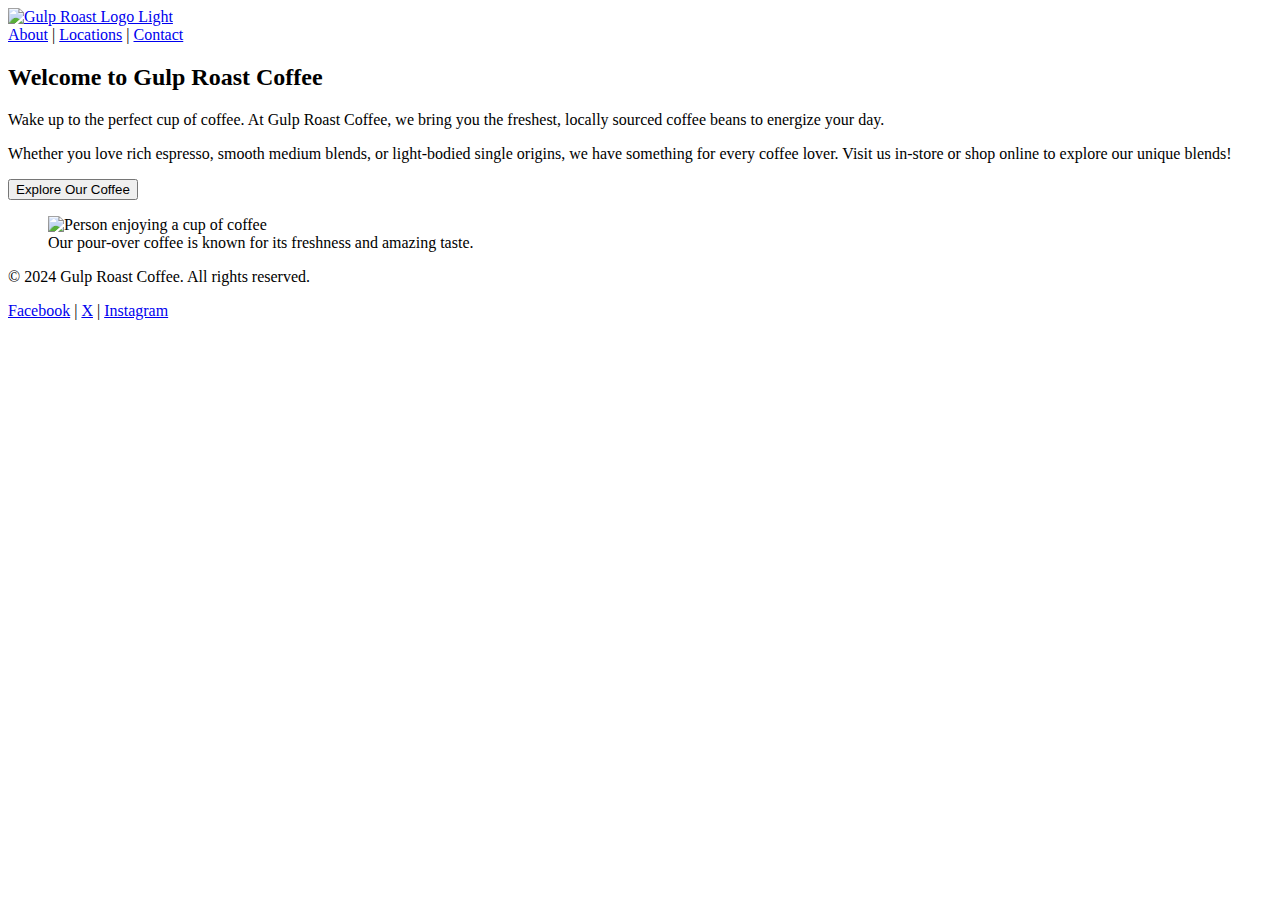
==== index.html @ d990e037 "Add files via upload" ====
<!DOCTYPE html>
<html lang="en">
<head>
  <meta charset="UTF-8">
  <meta name="viewport" content="width=device-width, initial-scale=1.0, user-scalable=yes">
  <title>Gulp Roast Coffee - Home</title>
  <link rel="stylesheet" href="styles.css">
</head>
<body>

<header>
    <a href="https://uxuicurriculum.wixsite.com/gulproast">
    <img src="https://assets.codepen.io/6306176/gulp-logo-light.png" alt="Gulp Roast Logo Light">
  </a>
    <nav>
      <a href="#">About</a> |
      <a href="#">Locations</a> |
      <a href="#">Contact</a>
    </nav>
  </header>
  
  <section>
    <h2>Welcome to Gulp Roast Coffee</h2>
    <p>Wake up to the perfect cup of coffee. At Gulp Roast Coffee, we bring you the freshest, locally sourced coffee beans to energize your day.</p>

    <p>Whether you love rich espresso, smooth medium blends, or light-bodied single origins, we have something for every coffee lover. Visit us in-store or shop online to explore our unique blends!</p>

    <div class="button-wrapper">
      <a href="products.html">
        <button>Explore Our Coffee</button>
      </a>      
      </div>      
  
    <figure>
      <img src="images/gulp-drinking-coffee.jpg" alt="Person enjoying a cup of coffee">
      <figcaption>Our pour-over coffee is known for its freshness and amazing taste.</figcaption>
    </figure>
  </section>
  
  <footer>
    <p>&copy; 2024 Gulp Roast Coffee. All rights reserved.</p>
    <p>
      <a href="https://www.facebook.com">Facebook</a> |
      <a href="https://www.x.com">X</a> |
      <a href="https://www.instagram.com">Instagram</a>
    </p>
  </footer>
</body>
</html>
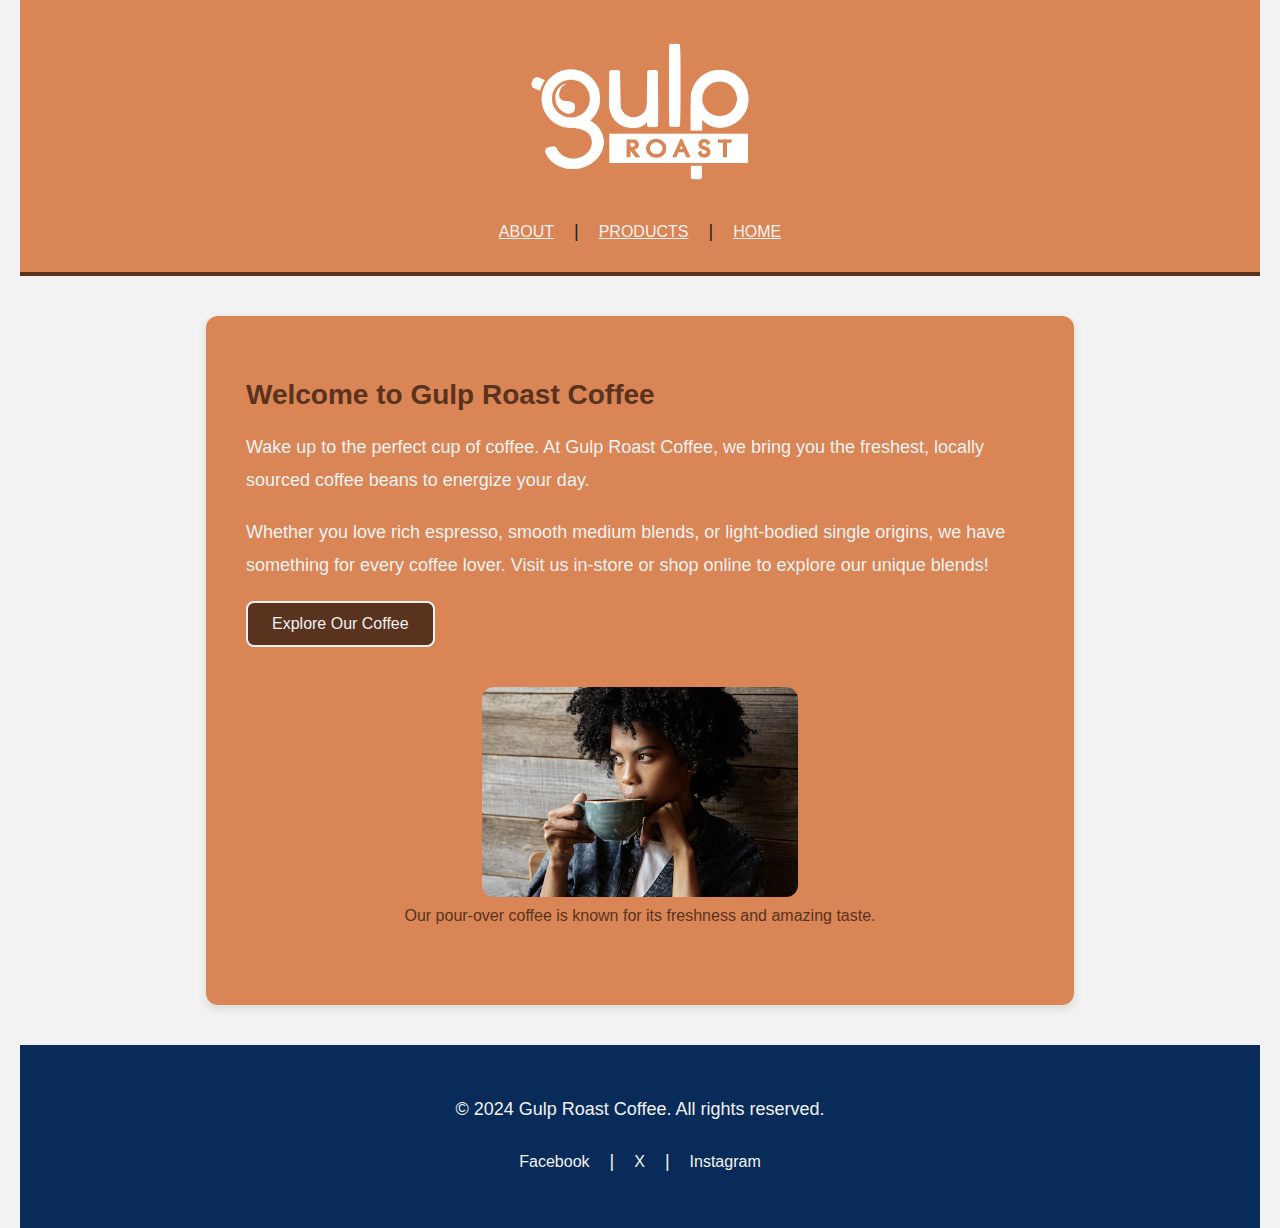
==== commit 137a69a8: "Update index.html" ====
--- a/index.html
+++ b/index.html
@@ -9,15 +9,15 @@
 <body>
 
 <header>
-    <a href="https://uxuicurriculum.wixsite.com/gulproast">
-    <img src="https://assets.codepen.io/6306176/gulp-logo-light.png" alt="Gulp Roast Logo Light">
+  <a href="index.html">
+    <img src="images/gulp-logo-light.png" alt="Gulp Roast Logo">
   </a>
-    <nav>
-      <a href="#">About</a> |
-      <a href="#">Locations</a> |
-      <a href="#">Contact</a>
-    </nav>
-  </header>
+  <nav>
+    <a href="about.html">About</a> |
+    <a href="products.html">Products</a> |
+    <a href="index.html">Home</a>
+  </nav>
+</header>
   
   <section>
     <h2>Welcome to Gulp Roast Coffee</h2>
--- a/styles.css
+++ b/styles.css
@@ -0,0 +1,208 @@
+/* ✅ Global Box Model Fix */
+html {
+    box-sizing: border-box;
+}
+  
+*, *::before, *::after {
+    box-sizing: inherit;
+}
+  
+/* ✅ Base Styles */
+body {
+    background-color: #F2F2F2;
+    color: #131D26;
+    font-family: 'Lato', sans-serif;
+    margin: 0;
+    padding: 0;
+}
+
+/* ✅ Header */
+header {
+    background-color: #D98555;
+    padding: 30px;
+    text-align: center;
+    border-bottom: 4px solid #59331D;
+}
+
+/* ✅ Logo - Prevent oversized stretching */
+header img {
+    max-width: 250px;  /* Ensures the logo stays a reasonable size */
+    height: auto;
+}
+
+/* ✅ Navigation */
+nav {
+    margin-top: 20px;
+}
+
+nav a {
+    color: #F2F2F2;
+    margin: 0 15px;
+    font-size: 16px;
+    font-weight: 400;
+    text-transform: uppercase;
+}
+
+nav a:hover {
+    color: #59331D;
+}
+
+/* ✅ Main Section */
+section {
+    background-color: #D98555;
+    color: #F2F2F2; 
+    margin: 40px auto;
+    padding: 40px;
+    border-radius: 12px;
+    box-shadow: 0 4px 10px rgba(0, 0, 0, 0.1);
+    max-width: 900px;
+    text-align: left;
+}
+
+/* ✅ Center the content wrapper */
+.container {
+    max-width: 1200px;
+    margin: auto;
+}
+
+/* ✅ Contact Button */
+.contact-button-wrapper {
+    display: flex;
+    justify-content: center;
+    margin-top: 20px;
+}
+
+/* ✅ Headings */
+h2 {
+    color: #59331D;
+    font-size: 28px;
+    margin-bottom: 20px;
+    font-family: 'Poppins', sans-serif;
+}
+
+/* ✅ Paragraphs */
+p {
+    font-size: 18px;
+    line-height: 1.8;
+    margin-bottom: 20px;
+    color: #F2F2F2;
+    font-family: 'Lato', sans-serif;
+}
+
+p a {
+    color: #131D26;
+}
+
+p a:hover {
+    color: #082b59;
+}
+
+/* ✅ Buttons */
+button {
+    background-color: #59331D;
+    color: #f2f2f2;
+    padding: 12px 24px;
+    border: 2px solid #F2F2F2;
+    border-radius: 8px;
+    font-size: 16px;
+    cursor: pointer;
+    transition: background-color 0.3s ease, border-color 0.3s ease;
+}
+
+button:hover {
+    background-color: #082b59;
+    border-color: #59331D;
+}
+
+/* ✅ Prevent hover effects from making buttons "jumpy" on mobile */
+@media screen and (min-width: 1024px) {
+    button:hover {
+        transform: scale(1.05);
+        transition: transform 0.3s ease;
+    }
+}
+
+/* ✅ Figure & Images */
+figure {
+    display: flex;
+    flex-direction: column;
+    align-items: center;
+    margin: 40px auto;
+}
+
+figure img {
+    max-width: 100%;
+    border-radius: 12px;
+}
+
+/* ✅ Make sure only the section images resize properly */
+@media screen and (min-width: 768px) {
+    figure img {
+        width: 50%;
+    }
+}
+
+@media screen and (min-width: 1024px) {
+    figure img {
+        width: 40%;
+    }
+}
+
+/* ✅ Figure Caption */
+figcaption {
+    font-size: 16px;
+    margin-top: 10px;
+    color: #59331D;
+}
+
+/* ✅ Footer */
+footer {
+    background-color: #082B59;
+    color: #f2f2f2;
+    padding: 30px 0;
+    text-align: center;
+    font-size: 14px;
+}
+
+footer a {
+    color: #f2f2f2;
+    margin: 0 15px;
+    font-size: 16px;
+    text-decoration: none;
+}
+
+footer a:hover {
+    color: #D98555;
+}
+
+/* ✅ Responsive Media Queries */
+
+/* 📱 Tablet Styles (768px and up) */
+@media screen and (min-width: 768px) {
+    body {
+        font-size: 18px;
+        padding: 0 20px;
+    }
+
+    .container {
+        display: flex;
+        flex-direction: row;
+        justify-content: space-between;
+    }
+
+    section {
+        max-width: 80%;
+    }
+}
+
+/* 🖥️ Desktop Styles (1024px and up) */
+@media screen and (min-width: 1024px) {
+    .container {
+        max-width: 1200px;
+        margin: 0 auto;
+    }
+
+    section {
+        max-width: 70%;
+    }
+}
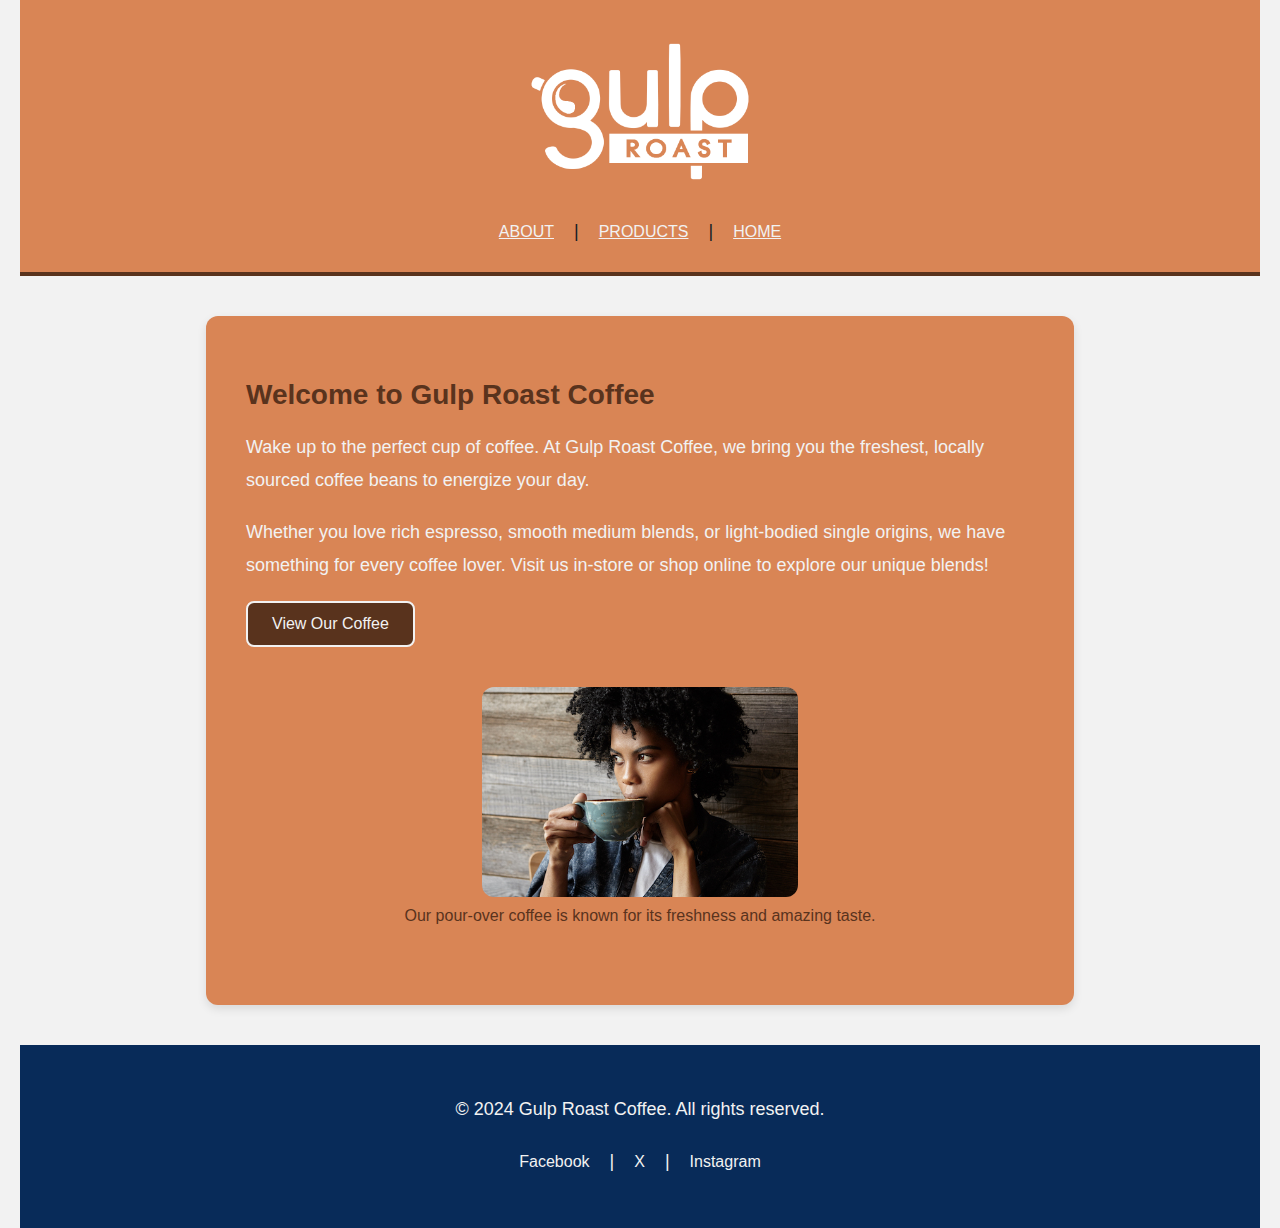
==== commit 2c7356e8: "Update index.html" ====
--- a/index.html
+++ b/index.html
@@ -27,7 +27,7 @@
 
     <div class="button-wrapper">
       <a href="products.html">
-        <button>Explore Our Coffee</button>
+        <button>View Our Coffee</button>
       </a>      
       </div>      
   
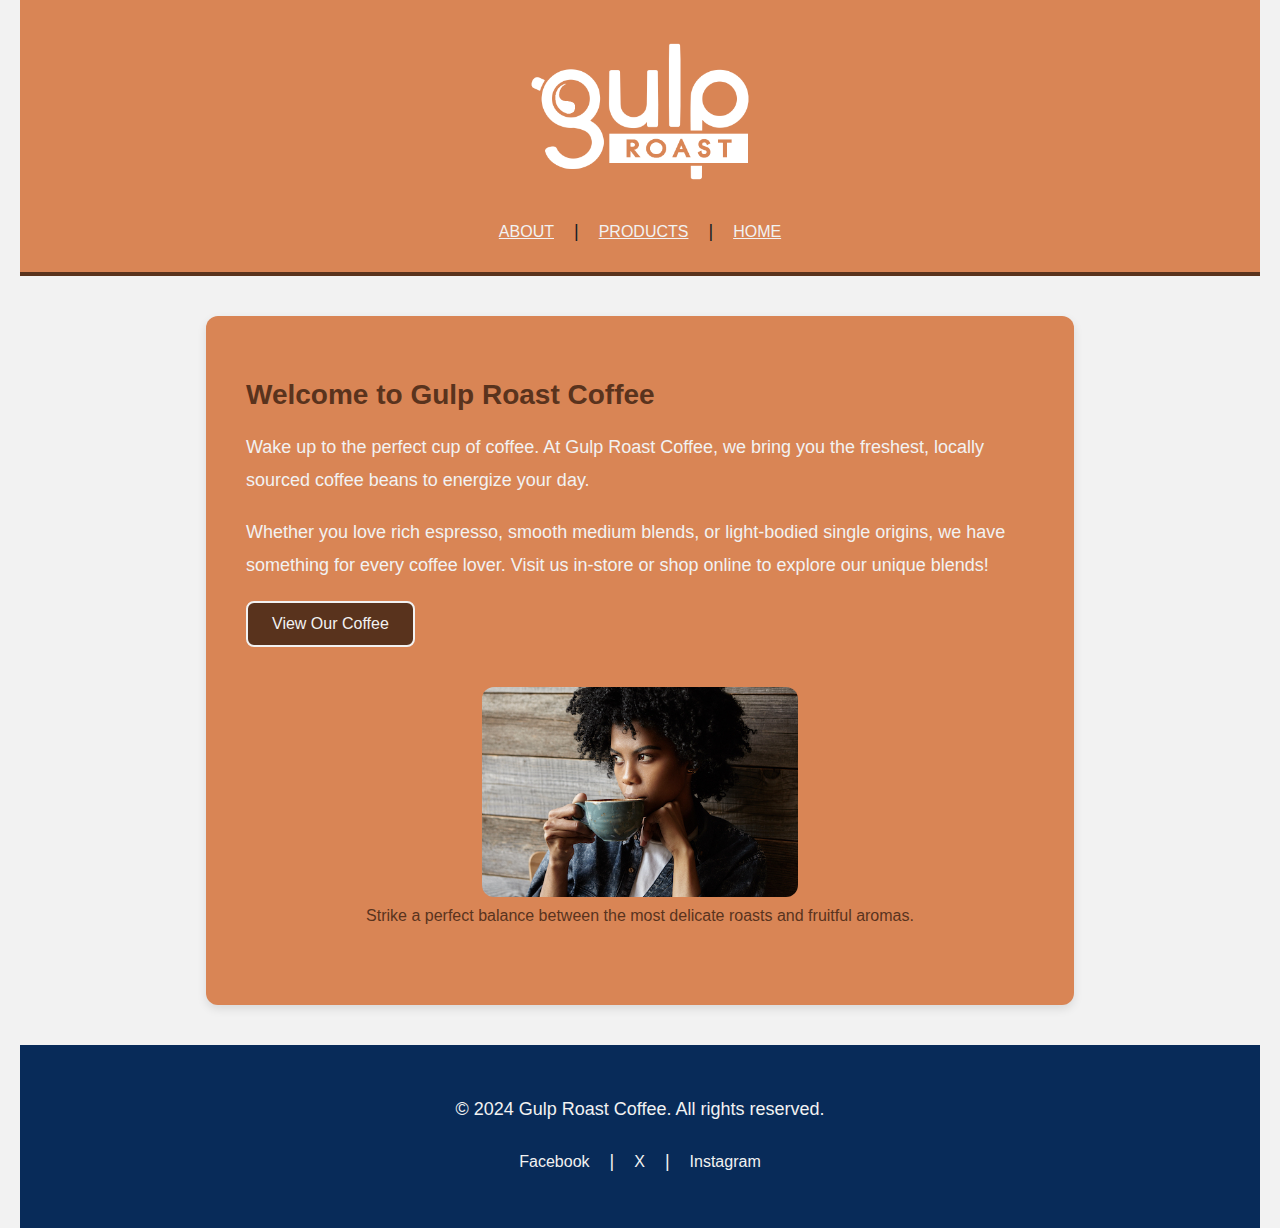
==== commit 96ea2198: "Update index.html" ====
--- a/index.html
+++ b/index.html
@@ -33,7 +33,7 @@
   
     <figure>
       <img src="images/gulp-drinking-coffee.jpg" alt="Person enjoying a cup of coffee">
-      <figcaption>Our pour-over coffee is known for its freshness and amazing taste.</figcaption>
+      <figcaption>Strike a perfect balance between the most delicate roasts and fruitful aromas.</figcaption>
     </figure>
   </section>
   
